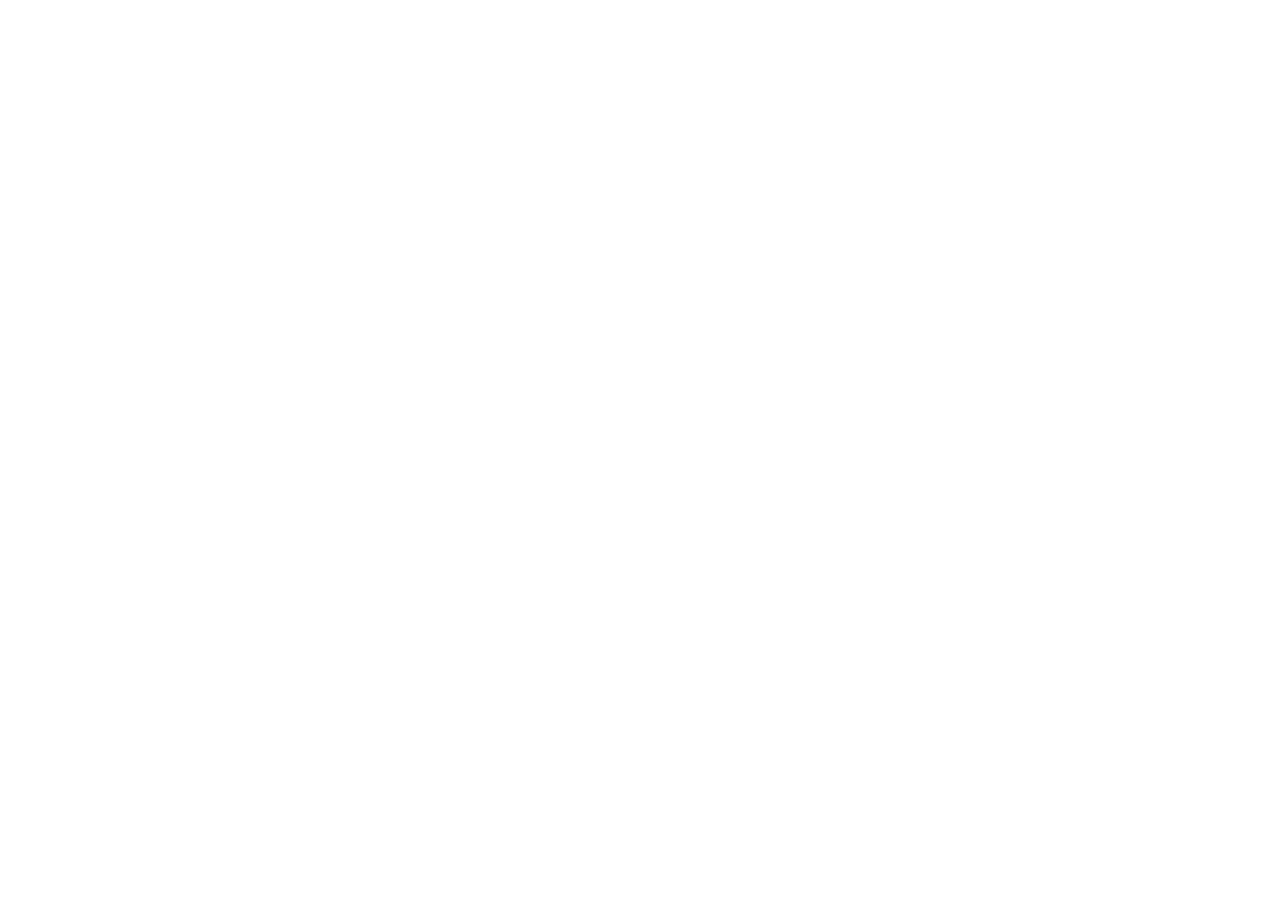
==== login.html @ 852ab494 "初始化123" ====
<!DOCTYPE html>
<html lang="en">
<head>
    <meta charset="UTF-8">
    <meta name="viewport" content="width=device-width, initial-scale=1.0">
    <title>Document</title>
</head>
<body>
    
</body>
</html>
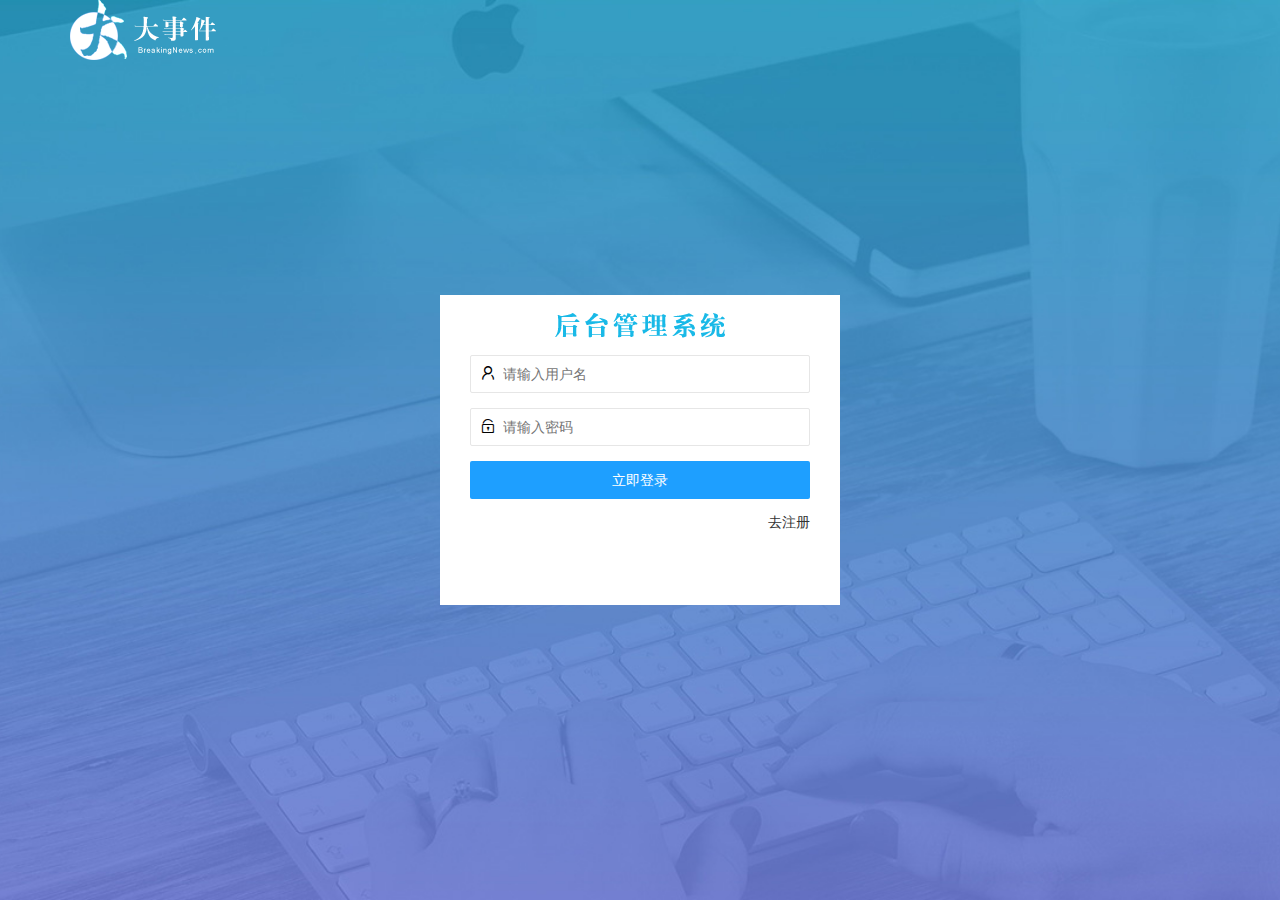
==== commit 1f68e898: "登录注册模块功能完成" ====
--- a/login.html
+++ b/login.html
@@ -3,9 +3,75 @@
 <head>
     <meta charset="UTF-8">
     <meta name="viewport" content="width=device-width, initial-scale=1.0">
-    <title>Document</title>
+    <title>大事件02</title>
+    <link rel="stylesheet" href="/assets/lib/layui/css/layui.css">
+    <link rel="stylesheet" href="/assets/css/login.css">
 </head>
 <body>
-    
+    <!-- 左上角大事件图标 -->
+    <div class="layui-main">
+        <img src="/assets/images/logo.png" alt="">
+    </div>
+<!-- 登录注册框 -->
+    <div class="loginAndRegBox">
+        <!-- 1 . 标题 -->
+        <div class="title-box"></div>
+    <!-- 登录 div -->
+        <div class="login-box">
+            <!-- 表单 -->
+            <form class="layui-form" id="form_login">
+                <!-- 用户名 -->
+                <div class="layui-form-item">
+                    <i class="layui-icon layui-icon-username"></i>
+                    <input type="text" name="username" required  lay-verify="required" placeholder="请输入用户名" autocomplete="off" class="layui-input">
+                </div>
+                <!-- 密码 -->
+                <div class="layui-form-item">
+                    <i class="layui-icon layui-icon-password"></i>
+                    <input type="password" name="password" required  lay-verify="required|pwd" placeholder="请输入密码" autocomplete="off" class="layui-input">
+                </div>
+                <!-- 提交按钮 -->
+                <div class="layui-form-item">
+                    <!-- 注意：表单提交按钮和普通按钮的区别就是，提交按钮有lay-submit 属性 -->
+                    <button class="layui-btn layui-btn-fluid layui-btn-normal" lay-submit>立即登录</button>
+                </div>
+                <div class="layui-form-item links">
+                   <a href="javascript:;" id="link_reg">去注册</a>
+                </div>
+            </form>
+        </div>
+    <!-- 注册 div -->
+    <div class="reg-box">
+        <!-- 表单 -->
+        <form class="layui-form " id="form_reg">
+            <!-- 用户名 -->
+            <div class="layui-form-item">
+                <i class="layui-icon layui-icon-username"></i>
+                <input type="text" name="username" required  lay-verify="required" placeholder="请输入用户名" autocomplete="off" class="layui-input">
+            </div>
+            <!-- 密码 -->
+            <div class="layui-form-item">
+                <i class="layui-icon layui-icon-password"></i>
+                <input type="password" name="password" required  lay-verify="required|pwd" placeholder="请输入密码" autocomplete="off" class="layui-input">
+            </div>
+            <div class="layui-form-item">
+                <i class="layui-icon layui-icon-password"></i>
+                <input type="password" name="repassword" required  lay-verify="required|pwd|repwd" placeholder="请输入密码" autocomplete="off" class="layui-input">
+            </div>
+            <!-- 提交按钮 -->
+            <div class="layui-form-item">
+                <button lay-submit class="layui-btn layui-btn-fluid layui-btn-normal">立即注册</button>
+            </div>
+            <div class="layui-form-item links">
+               <a href="javascript:;" id="link_login">去登录</a>
+            </div>
+        </form>
+    </div>
+    </div>
+
+    <script src="/assets/lib/layui/layui.all.js"></script>
+    <script src="/assets/lib/jquery.js"></script>
+    <script src="/assets/js/urlurl.js"></script>
+    <script src="/assets/js/login.js"></script>
 </body>
 </html>--- a/assets/lib/layui/css/layui.css
+++ b/assets/lib/layui/css/layui.css
@@ -0,0 +1,2 @@
+/** layui-v2.5.5 MIT License By https://www.layui.com */
+ .layui-inline,img{display:inline-block;vertical-align:middle}h1,h2,h3,h4,h5,h6{font-weight:400}.layui-edge,.layui-header,.layui-inline,.layui-main{position:relative}.layui-body,.layui-edge,.layui-elip{overflow:hidden}.layui-btn,.layui-edge,.layui-inline,img{vertical-align:middle}.layui-btn,.layui-disabled,.layui-icon,.layui-unselect{-moz-user-select:none;-webkit-user-select:none;-ms-user-select:none}.layui-elip,.layui-form-checkbox span,.layui-form-pane .layui-form-label{text-overflow:ellipsis;white-space:nowrap}.layui-breadcrumb,.layui-tree-btnGroup{visibility:hidden}blockquote,body,button,dd,div,dl,dt,form,h1,h2,h3,h4,h5,h6,input,li,ol,p,pre,td,textarea,th,ul{margin:0;padding:0;-webkit-tap-highlight-color:rgba(0,0,0,0)}a:active,a:hover{outline:0}img{border:none}li{list-style:none}table{border-collapse:collapse;border-spacing:0}h4,h5,h6{font-size:100%}button,input,optgroup,option,select,textarea{font-family:inherit;font-size:inherit;font-style:inherit;font-weight:inherit;outline:0}pre{white-space:pre-wrap;white-space:-moz-pre-wrap;white-space:-pre-wrap;white-space:-o-pre-wrap;word-wrap:break-word}body{line-height:24px;font:14px Helvetica Neue,Helvetica,PingFang SC,Tahoma,Arial,sans-serif}hr{height:1px;margin:10px 0;border:0;clear:both}a{color:#333;text-decoration:none}a:hover{color:#777}a cite{font-style:normal;*cursor:pointer}.layui-border-box,.layui-border-box *{box-sizing:border-box}.layui-box,.layui-box *{box-sizing:content-box}.layui-clear{clear:both;*zoom:1}.layui-clear:after{content:'\20';clear:both;*zoom:1;display:block;height:0}.layui-inline{*display:inline;*zoom:1}.layui-edge{display:inline-block;width:0;height:0;border-width:6px;border-style:dashed;border-color:transparent}.layui-edge-top{top:-4px;border-bottom-color:#999;border-bottom-style:solid}.layui-edge-right{border-left-color:#999;border-left-style:solid}.layui-edge-bottom{top:2px;border-top-color:#999;border-top-style:solid}.layui-edge-left{border-right-color:#999;border-right-style:solid}.layui-disabled,.layui-disabled:hover{color:#d2d2d2!important;cursor:not-allowed!important}.layui-circle{border-radius:100%}.layui-show{display:block!important}.layui-hide{display:none!important}@font-face{font-family:layui-icon;src:url(../font/iconfont.eot?v=250);src:url(../font/iconfont.eot?v=250#iefix) format('embedded-opentype'),url(../font/iconfont.woff2?v=250) format('woff2'),url(../font/iconfont.woff?v=250) format('woff'),url(../font/iconfont.ttf?v=250) format('truetype'),url(../font/iconfont.svg?v=250#layui-icon) format('svg')}.layui-icon{font-family:layui-icon!important;font-size:16px;font-style:normal;-webkit-font-smoothing:antialiased;-moz-osx-font-smoothing:grayscale}.layui-icon-reply-fill:before{content:"\e611"}.layui-icon-set-fill:before{content:"\e614"}.layui-icon-menu-fill:before{content:"\e60f"}.layui-icon-search:before{content:"\e615"}.layui-icon-share:before{content:"\e641"}.layui-icon-set-sm:before{content:"\e620"}.layui-icon-engine:before{content:"\e628"}.layui-icon-close:before{content:"\1006"}.layui-icon-close-fill:before{content:"\1007"}.layui-icon-chart-screen:before{content:"\e629"}.layui-icon-star:before{content:"\e600"}.layui-icon-circle-dot:before{content:"\e617"}.layui-icon-chat:before{content:"\e606"}.layui-icon-release:before{content:"\e609"}.layui-icon-list:before{content:"\e60a"}.layui-icon-chart:before{content:"\e62c"}.layui-icon-ok-circle:before{content:"\1005"}.layui-icon-layim-theme:before{content:"\e61b"}.layui-icon-table:before{content:"\e62d"}.layui-icon-right:before{content:"\e602"}.layui-icon-left:before{content:"\e603"}.layui-icon-cart-simple:before{content:"\e698"}.layui-icon-face-cry:before{content:"\e69c"}.layui-icon-face-smile:before{content:"\e6af"}.layui-icon-survey:before{content:"\e6b2"}.layui-icon-tree:before{content:"\e62e"}.layui-icon-upload-circle:before{content:"\e62f"}.layui-icon-add-circle:before{content:"\e61f"}.layui-icon-download-circle:before{content:"\e601"}.layui-icon-templeate-1:before{content:"\e630"}.layui-icon-util:before{content:"\e631"}.layui-icon-face-surprised:before{content:"\e664"}.layui-icon-edit:before{content:"\e642"}.layui-icon-speaker:before{content:"\e645"}.layui-icon-down:before{content:"\e61a"}.layui-icon-file:before{content:"\e621"}.layui-icon-layouts:before{content:"\e632"}.layui-icon-rate-half:before{content:"\e6c9"}.layui-icon-add-circle-fine:before{content:"\e608"}.layui-icon-prev-circle:before{content:"\e633"}.layui-icon-read:before{content:"\e705"}.layui-icon-404:before{content:"\e61c"}.layui-icon-carousel:before{content:"\e634"}.layui-icon-help:before{content:"\e607"}.layui-icon-code-circle:before{content:"\e635"}.layui-icon-water:before{content:"\e636"}.layui-icon-username:before{content:"\e66f"}.layui-icon-find-fill:before{content:"\e670"}.layui-icon-about:before{content:"\e60b"}.layui-icon-location:before{content:"\e715"}.layui-icon-up:before{content:"\e619"}.layui-icon-pause:before{content:"\e651"}.layui-icon-date:before{content:"\e637"}.layui-icon-layim-uploadfile:before{content:"\e61d"}.layui-icon-delete:before{content:"\e640"}.layui-icon-play:before{content:"\e652"}.layui-icon-top:before{content:"\e604"}.layui-icon-friends:before{content:"\e612"}.layui-icon-refresh-3:before{content:"\e9aa"}.layui-icon-ok:before{content:"\e605"}.layui-icon-layer:before{content:"\e638"}.layui-icon-face-smile-fine:before{content:"\e60c"}.layui-icon-dollar:before{content:"\e659"}.layui-icon-group:before{content:"\e613"}.layui-icon-layim-download:before{content:"\e61e"}.layui-icon-picture-fine:before{content:"\e60d"}.layui-icon-link:before{content:"\e64c"}.layui-icon-diamond:before{content:"\e735"}.layui-icon-log:before{content:"\e60e"}.layui-icon-rate-solid:before{content:"\e67a"}.layui-icon-fonts-del:before{content:"\e64f"}.layui-icon-unlink:before{content:"\e64d"}.layui-icon-fonts-clear:before{content:"\e639"}.layui-icon-triangle-r:before{content:"\e623"}.layui-icon-circle:before{content:"\e63f"}.layui-icon-radio:before{content:"\e643"}.layui-icon-align-center:before{content:"\e647"}.layui-icon-align-right:before{content:"\e648"}.layui-icon-align-left:before{content:"\e649"}.layui-icon-loading-1:before{content:"\e63e"}.layui-icon-return:before{content:"\e65c"}.layui-icon-fonts-strong:before{content:"\e62b"}.layui-icon-upload:before{content:"\e67c"}.layui-icon-dialogue:before{content:"\e63a"}.layui-icon-video:before{content:"\e6ed"}.layui-icon-headset:before{content:"\e6fc"}.layui-icon-cellphone-fine:before{content:"\e63b"}.layui-icon-add-1:before{content:"\e654"}.layui-icon-face-smile-b:before{content:"\e650"}.layui-icon-fonts-html:before{content:"\e64b"}.layui-icon-form:before{content:"\e63c"}.layui-icon-cart:before{content:"\e657"}.layui-icon-camera-fill:before{content:"\e65d"}.layui-icon-tabs:before{content:"\e62a"}.layui-icon-fonts-code:before{content:"\e64e"}.layui-icon-fire:before{content:"\e756"}.layui-icon-set:before{content:"\e716"}.layui-icon-fonts-u:before{content:"\e646"}.layui-icon-triangle-d:before{content:"\e625"}.layui-icon-tips:before{content:"\e702"}.layui-icon-picture:before{content:"\e64a"}.layui-icon-more-vertical:before{content:"\e671"}.layui-icon-flag:before{content:"\e66c"}.layui-icon-loading:before{content:"\e63d"}.layui-icon-fonts-i:before{content:"\e644"}.layui-icon-refresh-1:before{content:"\e666"}.layui-icon-rmb:before{content:"\e65e"}.layui-icon-home:before{content:"\e68e"}.layui-icon-user:before{content:"\e770"}.layui-icon-notice:before{content:"\e667"}.layui-icon-login-weibo:before{content:"\e675"}.layui-icon-voice:before{content:"\e688"}.layui-icon-upload-drag:before{content:"\e681"}.layui-icon-login-qq:before{content:"\e676"}.layui-icon-snowflake:before{content:"\e6b1"}.layui-icon-file-b:before{content:"\e655"}.layui-icon-template:before{content:"\e663"}.layui-icon-auz:before{content:"\e672"}.layui-icon-console:before{content:"\e665"}.layui-icon-app:before{content:"\e653"}.layui-icon-prev:before{content:"\e65a"}.layui-icon-website:before{content:"\e7ae"}.layui-icon-next:before{content:"\e65b"}.layui-icon-component:before{content:"\e857"}.layui-icon-more:before{content:"\e65f"}.layui-icon-login-wechat:before{content:"\e677"}.layui-icon-shrink-right:before{content:"\e668"}.layui-icon-spread-left:before{content:"\e66b"}.layui-icon-camera:before{content:"\e660"}.layui-icon-note:before{content:"\e66e"}.layui-icon-refresh:before{content:"\e669"}.layui-icon-female:before{content:"\e661"}.layui-icon-male:before{content:"\e662"}.layui-icon-password:before{content:"\e673"}.layui-icon-senior:before{content:"\e674"}.layui-icon-theme:before{content:"\e66a"}.layui-icon-tread:before{content:"\e6c5"}.layui-icon-praise:before{content:"\e6c6"}.layui-icon-star-fill:before{content:"\e658"}.layui-icon-rate:before{content:"\e67b"}.layui-icon-template-1:before{content:"\e656"}.layui-icon-vercode:before{content:"\e679"}.layui-icon-cellphone:before{content:"\e678"}.layui-icon-screen-full:before{content:"\e622"}.layui-icon-screen-restore:before{content:"\e758"}.layui-icon-cols:before{content:"\e610"}.layui-icon-export:before{content:"\e67d"}.layui-icon-print:before{content:"\e66d"}.layui-icon-slider:before{content:"\e714"}.layui-icon-addition:before{content:"\e624"}.layui-icon-subtraction:before{content:"\e67e"}.layui-icon-service:before{content:"\e626"}.layui-icon-transfer:before{content:"\e691"}.layui-main{width:1140px;margin:0 auto}.layui-header{z-index:1000;height:60px}.layui-header a:hover{transition:all .5s;-webkit-transition:all .5s}.layui-side{position:fixed;left:0;top:0;bottom:0;z-index:999;width:200px;overflow-x:hidden}.layui-side-scroll{position:relative;width:220px;height:100%;overflow-x:hidden}.layui-body{position:absolute;left:200px;right:0;top:0;bottom:0;z-index:998;width:auto;overflow-y:auto;box-sizing:border-box}.layui-layout-body{overflow:hidden}.layui-layout-admin .layui-header{background-color:#23262E}.layui-layout-admin .layui-side{top:60px;width:200px;overflow-x:hidden}.layui-layout-admin .layui-body{position:fixed;top:60px;bottom:44px}.layui-layout-admin .layui-main{width:auto;margin:0 15px}.layui-layout-admin .layui-footer{position:fixed;left:200px;right:0;bottom:0;height:44px;line-height:44px;padding:0 15px;background-color:#eee}.layui-layout-admin .layui-logo{position:absolute;left:0;top:0;width:200px;height:100%;line-height:60px;text-align:center;color:#009688;font-size:16px}.layui-layout-admin .layui-header .layui-nav{background:0 0}.layui-layout-left{position:absolute!important;left:200px;top:0}.layui-layout-right{position:absolute!important;right:0;top:0}.layui-container{position:relative;margin:0 auto;padding:0 15px;box-sizing:border-box}.layui-fluid{position:relative;margin:0 auto;padding:0 15px}.layui-row:after,.layui-row:before{content:'';display:block;clear:both}.layui-col-lg1,.layui-col-lg10,.layui-col-lg11,.layui-col-lg12,.layui-col-lg2,.layui-col-lg3,.layui-col-lg4,.layui-col-lg5,.layui-col-lg6,.layui-col-lg7,.layui-col-lg8,.layui-col-lg9,.layui-col-md1,.layui-col-md10,.layui-col-md11,.layui-col-md12,.layui-col-md2,.layui-col-md3,.layui-col-md4,.layui-col-md5,.layui-col-md6,.layui-col-md7,.layui-col-md8,.layui-col-md9,.layui-col-sm1,.layui-col-sm10,.layui-col-sm11,.layui-col-sm12,.layui-col-sm2,.layui-col-sm3,.layui-col-sm4,.layui-col-sm5,.layui-col-sm6,.layui-col-sm7,.layui-col-sm8,.layui-col-sm9,.layui-col-xs1,.layui-col-xs10,.layui-col-xs11,.layui-col-xs12,.layui-col-xs2,.layui-col-xs3,.layui-col-xs4,.layui-col-xs5,.layui-col-xs6,.layui-col-xs7,.layui-col-xs8,.layui-col-xs9{position:relative;display:block;box-sizing:border-box}.layui-col-xs1,.layui-col-xs10,.layui-col-xs11,.layui-col-xs12,.layui-col-xs2,.layui-col-xs3,.layui-col-xs4,.layui-col-xs5,.layui-col-xs6,.layui-col-xs7,.layui-col-xs8,.layui-col-xs9{float:left}.layui-col-xs1{width:8.33333333%}.layui-col-xs2{width:16.66666667%}.layui-col-xs3{width:25%}.layui-col-xs4{width:33.33333333%}.layui-col-xs5{width:41.66666667%}.layui-col-xs6{width:50%}.layui-col-xs7{width:58.33333333%}.layui-col-xs8{width:66.66666667%}.layui-col-xs9{width:75%}.layui-col-xs10{width:83.33333333%}.layui-col-xs11{width:91.66666667%}.layui-col-xs12{width:100%}.layui-col-xs-offset1{margin-left:8.33333333%}.layui-col-xs-offset2{margin-left:16.66666667%}.layui-col-xs-offset3{margin-left:25%}.layui-col-xs-offset4{margin-left:33.33333333%}.layui-col-xs-offset5{margin-left:41.66666667%}.layui-col-xs-offset6{margin-left:50%}.layui-col-xs-offset7{margin-left:58.33333333%}.layui-col-xs-offset8{margin-left:66.66666667%}.layui-col-xs-offset9{margin-left:75%}.layui-col-xs-offset10{margin-left:83.33333333%}.layui-col-xs-offset11{margin-left:91.66666667%}.layui-col-xs-offset12{margin-left:100%}@media screen and (max-width:768px){.layui-hide-xs{display:none!important}.layui-show-xs-block{display:block!important}.layui-show-xs-inline{display:inline!important}.layui-show-xs-inline-block{display:inline-block!important}}@media screen and (min-width:768px){.layui-container{width:750px}.layui-hide-sm{display:none!important}.layui-show-sm-block{display:block!important}.layui-show-sm-inline{display:inline!important}.layui-show-sm-inline-block{display:inline-block!important}.layui-col-sm1,.layui-col-sm10,.layui-col-sm11,.layui-col-sm12,.layui-col-sm2,.layui-col-sm3,.layui-col-sm4,.layui-col-sm5,.layui-col-sm6,.layui-col-sm7,.layui-col-sm8,.layui-col-sm9{float:left}.layui-col-sm1{width:8.33333333%}.layui-col-sm2{width:16.66666667%}.layui-col-sm3{width:25%}.layui-col-sm4{width:33.33333333%}.layui-col-sm5{width:41.66666667%}.layui-col-sm6{width:50%}.layui-col-sm7{width:58.33333333%}.layui-col-sm8{width:66.66666667%}.layui-col-sm9{width:75%}.layui-col-sm10{width:83.33333333%}.layui-col-sm11{width:91.66666667%}.layui-col-sm12{width:100%}.layui-col-sm-offset1{margin-left:8.33333333%}.layui-col-sm-offset2{margin-left:16.66666667%}.layui-col-sm-offset3{margin-left:25%}.layui-col-sm-offset4{margin-left:33.33333333%}.layui-col-sm-offset5{margin-left:41.66666667%}.layui-col-sm-offset6{margin-left:50%}.layui-col-sm-offset7{margin-left:58.33333333%}.layui-col-sm-offset8{margin-left:66.66666667%}.layui-col-sm-offset9{margin-left:75%}.layui-col-sm-offset10{margin-left:83.33333333%}.layui-col-sm-offset11{margin-left:91.66666667%}.layui-col-sm-offset12{margin-left:100%}}@media screen and (min-width:992px){.layui-container{width:970px}.layui-hide-md{display:none!important}.layui-show-md-block{display:block!important}.layui-show-md-inline{display:inline!important}.layui-show-md-inline-block{display:inline-block!important}.layui-col-md1,.layui-col-md10,.layui-col-md11,.layui-col-md12,.layui-col-md2,.layui-col-md3,.layui-col-md4,.layui-col-md5,.layui-col-md6,.layui-col-md7,.layui-col-md8,.layui-col-md9{float:left}.layui-col-md1{width:8.33333333%}.layui-col-md2{width:16.66666667%}.layui-col-md3{width:25%}.layui-col-md4{width:33.33333333%}.layui-col-md5{width:41.66666667%}.layui-col-md6{width:50%}.layui-col-md7{width:58.33333333%}.layui-col-md8{width:66.66666667%}.layui-col-md9{width:75%}.layui-col-md10{width:83.33333333%}.layui-col-md11{width:91.66666667%}.layui-col-md12{width:100%}.layui-col-md-offset1{margin-left:8.33333333%}.layui-col-md-offset2{margin-left:16.66666667%}.layui-col-md-offset3{margin-left:25%}.layui-col-md-offset4{margin-left:33.33333333%}.layui-col-md-offset5{margin-left:41.66666667%}.layui-col-md-offset6{margin-left:50%}.layui-col-md-offset7{margin-left:58.33333333%}.layui-col-md-offset8{margin-left:66.66666667%}.layui-col-md-offset9{margin-left:75%}.layui-col-md-offset10{margin-left:83.33333333%}.layui-col-md-offset11{margin-left:91.66666667%}.layui-col-md-offset12{margin-left:100%}}@media screen and (min-width:1200px){.layui-container{width:1170px}.layui-hide-lg{display:none!important}.layui-show-lg-block{display:block!important}.layui-show-lg-inline{display:inline!important}.layui-show-lg-inline-block{display:inline-block!important}.layui-col-lg1,.layui-col-lg10,.layui-col-lg11,.layui-col-lg12,.layui-col-lg2,.layui-col-lg3,.layui-col-lg4,.layui-col-lg5,.layui-col-lg6,.layui-col-lg7,.layui-col-lg8,.layui-col-lg9{float:left}.layui-col-lg1{width:8.33333333%}.layui-col-lg2{width:16.66666667%}.layui-col-lg3{width:25%}.layui-col-lg4{width:33.33333333%}.layui-col-lg5{width:41.66666667%}.layui-col-lg6{width:50%}.layui-col-lg7{width:58.33333333%}.layui-col-lg8{width:66.66666667%}.layui-col-lg9{width:75%}.layui-col-lg10{width:83.33333333%}.layui-col-lg11{width:91.66666667%}.layui-col-lg12{width:100%}.layui-col-lg-offset1{margin-left:8.33333333%}.layui-col-lg-offset2{margin-left:16.66666667%}.layui-col-lg-offset3{margin-left:25%}.layui-col-lg-offset4{margin-left:33.33333333%}.layui-col-lg-offset5{margin-left:41.66666667%}.layui-col-lg-offset6{margin-left:50%}.layui-col-lg-offset7{margin-left:58.33333333%}.layui-col-lg-offset8{margin-left:66.66666667%}.layui-col-lg-offset9{margin-left:75%}.layui-col-lg-offset10{margin-left:83.33333333%}.layui-col-lg-offset11{margin-left:91.66666667%}.layui-col-lg-offset12{margin-left:100%}}.layui-col-space1{margin:-.5px}.layui-col-space1>*{padding:.5px}.layui-col-space3{margin:-1.5px}.layui-col-space3>*{padding:1.5px}.layui-col-space5{margin:-2.5px}.layui-col-space5>*{padding:2.5px}.layui-col-space8{margin:-3.5px}.layui-col-space8>*{padding:3.5px}.layui-col-space10{margin:-5px}.layui-col-space10>*{padding:5px}.layui-col-space12{margin:-6px}.layui-col-space12>*{padding:6px}.layui-col-space15{margin:-7.5px}.layui-col-space15>*{padding:7.5px}.layui-col-space18{margin:-9px}.layui-col-space18>*{padding:9px}.layui-col-space20{margin:-10px}.layui-col-space20>*{padding:10px}.layui-col-space22{margin:-11px}.layui-col-space22>*{padding:11px}.layui-col-space25{margin:-12.5px}.layui-col-space25>*{padding:12.5px}.layui-col-space30{margin:-15px}.layui-col-space30>*{padding:15px}.layui-btn,.layui-input,.layui-select,.layui-textarea,.layui-upload-button{outline:0;-webkit-appearance:none;transition:all .3s;-webkit-transition:all .3s;box-sizing:border-box}.layui-elem-quote{margin-bottom:10px;padding:15px;line-height:22px;border-left:5px solid #009688;border-radius:0 2px 2px 0;background-color:#f2f2f2}.layui-quote-nm{border-style:solid;border-width:1px 1px 1px 5px;background:0 0}.layui-elem-field{margin-bottom:10px;padding:0;border-width:1px;border-style:solid}.layui-elem-field legend{margin-left:20px;padding:0 10px;font-size:20px;font-weight:300}.layui-field-title{margin:10px 0 20px;border-width:1px 0 0}.layui-field-box{padding:10px 15px}.layui-field-title .layui-field-box{padding:10px 0}.layui-progress{position:relative;height:6px;border-radius:20px;background-color:#e2e2e2}.layui-progress-bar{position:absolute;left:0;top:0;width:0;max-width:100%;height:6px;border-radius:20px;text-align:right;background-color:#5FB878;transition:all .3s;-webkit-transition:all .3s}.layui-progress-big,.layui-progress-big .layui-progress-bar{height:18px;line-height:18px}.layui-progress-text{position:relative;top:-20px;line-height:18px;font-size:12px;color:#666}.layui-progress-big .layui-progress-text{position:static;padding:0 10px;color:#fff}.layui-collapse{border-width:1px;border-style:solid;border-radius:2px}.layui-colla-content,.layui-colla-item{border-top-width:1px;border-top-style:solid}.layui-colla-item:first-child{border-top:none}.layui-colla-title{position:relative;height:42px;line-height:42px;padding:0 15px 0 35px;color:#333;background-color:#f2f2f2;cursor:pointer;font-size:14px;overflow:hidden}.layui-colla-content{display:none;padding:10px 15px;line-height:22px;color:#666}.layui-colla-icon{position:absolute;left:15px;top:0;font-size:14px}.layui-card{margin-bottom:15px;border-radius:2px;background-color:#fff;box-shadow:0 1px 2px 0 rgba(0,0,0,.05)}.layui-card:last-child{margin-bottom:0}.layui-card-header{position:relative;height:42px;line-height:42px;padding:0 15px;border-bottom:1px solid #f6f6f6;color:#333;border-radius:2px 2px 0 0;font-size:14px}.layui-bg-black,.layui-bg-blue,.layui-bg-cyan,.layui-bg-green,.layui-bg-orange,.layui-bg-red{color:#fff!important}.layui-card-body{position:relative;padding:10px 15px;line-height:24px}.layui-card-body[pad15]{padding:15px}.layui-card-body[pad20]{padding:20px}.layui-card-body .layui-table{margin:5px 0}.layui-card .layui-tab{margin:0}.layui-panel-window{position:relative;padding:15px;border-radius:0;border-top:5px solid #E6E6E6;background-color:#fff}.layui-auxiliar-moving{position:fixed;left:0;right:0;top:0;bottom:0;width:100%;height:100%;background:0 0;z-index:9999999999}.layui-form-label,.layui-form-mid,.layui-form-select,.layui-input-block,.layui-input-inline,.layui-textarea{position:relative}.layui-bg-red{background-color:#FF5722!important}.layui-bg-orange{background-color:#FFB800!important}.layui-bg-green{background-color:#009688!important}.layui-bg-cyan{background-color:#2F4056!important}.layui-bg-blue{background-color:#1E9FFF!important}.layui-bg-black{background-color:#393D49!important}.layui-bg-gray{background-color:#eee!important;color:#666!important}.layui-badge-rim,.layui-colla-content,.layui-colla-item,.layui-collapse,.layui-elem-field,.layui-form-pane .layui-form-item[pane],.layui-form-pane .layui-form-label,.layui-input,.layui-layedit,.layui-layedit-tool,.layui-quote-nm,.layui-select,.layui-tab-bar,.layui-tab-card,.layui-tab-title,.layui-tab-title .layui-this:after,.layui-textarea{border-color:#e6e6e6}.layui-timeline-item:before,hr{background-color:#e6e6e6}.layui-text{line-height:22px;font-size:14px;color:#666}.layui-text h1,.layui-text h2,.layui-text h3{font-weight:500;color:#333}.layui-text h1{font-size:30px}.layui-text h2{font-size:24px}.layui-text h3{font-size:18px}.layui-text a:not(.layui-btn){color:#01AAED}.layui-text a:not(.layui-btn):hover{text-decoration:underline}.layui-text ul{padding:5px 0 5px 15px}.layui-text ul li{margin-top:5px;list-style-type:disc}.layui-text em,.layui-word-aux{color:#999!important;padding:0 5px!important}.layui-btn{display:inline-block;height:38px;line-height:38px;padding:0 18px;background-color:#009688;color:#fff;white-space:nowrap;text-align:center;font-size:14px;border:none;border-radius:2px;cursor:pointer}.layui-btn:hover{opacity:.8;filter:alpha(opacity=80);color:#fff}.layui-btn:active{opacity:1;filter:alpha(opacity=100)}.layui-btn+.layui-btn{margin-left:10px}.layui-btn-container{font-size:0}.layui-btn-container .layui-btn{margin-right:10px;margin-bottom:10px}.layui-btn-container .layui-btn+.layui-btn{margin-left:0}.layui-table .layui-btn-container .layui-btn{margin-bottom:9px}.layui-btn-radius{border-radius:100px}.layui-btn .layui-icon{margin-right:3px;font-size:18px;vertical-align:bottom;vertical-align:middle\9}.layui-btn-primary{border:1px solid #C9C9C9;background-color:#fff;color:#555}.layui-btn-primary:hover{border-color:#009688;color:#333}.layui-btn-normal{background-color:#1E9FFF}.layui-btn-warm{background-color:#FFB800}.layui-btn-danger{background-color:#FF5722}.layui-btn-checked{background-color:#5FB878}.layui-btn-disabled,.layui-btn-disabled:active,.layui-btn-disabled:hover{border:1px solid #e6e6e6;background-color:#FBFBFB;color:#C9C9C9;cursor:not-allowed;opacity:1}.layui-btn-lg{height:44px;line-height:44px;padding:0 25px;font-size:16px}.layui-btn-sm{height:30px;line-height:30px;padding:0 10px;font-size:12px}.layui-btn-sm i{font-size:16px!important}.layui-btn-xs{height:22px;line-height:22px;padding:0 5px;font-size:12px}.layui-btn-xs i{font-size:14px!important}.layui-btn-group{display:inline-block;vertical-align:middle;font-size:0}.layui-btn-group .layui-btn{margin-left:0!important;margin-right:0!important;border-left:1px solid rgba(255,255,255,.5);border-radius:0}.layui-btn-group .layui-btn-primary{border-left:none}.layui-btn-group .layui-btn-primary:hover{border-color:#C9C9C9;color:#009688}.layui-btn-group .layui-btn:first-child{border-left:none;border-radius:2px 0 0 2px}.layui-btn-group .layui-btn-primary:first-child{border-left:1px solid #c9c9c9}.layui-btn-group .layui-btn:last-child{border-radius:0 2px 2px 0}.layui-btn-group .layui-btn+.layui-btn{margin-left:0}.layui-btn-group+.layui-btn-group{margin-left:10px}.layui-btn-fluid{width:100%}.layui-input,.layui-select,.layui-textarea{height:38px;line-height:1.3;line-height:38px\9;border-width:1px;border-style:solid;background-color:#fff;border-radius:2px}.layui-input::-webkit-input-placeholder,.layui-select::-webkit-input-placeholder,.layui-textarea::-webkit-input-placeholder{line-height:1.3}.layui-input,.layui-textarea{display:block;width:100%;padding-left:10px}.layui-input:hover,.layui-textarea:hover{border-color:#D2D2D2!important}.layui-input:focus,.layui-textarea:focus{border-color:#C9C9C9!important}.layui-textarea{min-height:100px;height:auto;line-height:20px;padding:6px 10px;resize:vertical}.layui-select{padding:0 10px}.layui-form input[type=checkbox],.layui-form input[type=radio],.layui-form select{display:none}.layui-form [lay-ignore]{display:initial}.layui-form-item{margin-bottom:15px;clear:both;*zoom:1}.layui-form-item:after{content:'\20';clear:both;*zoom:1;display:block;height:0}.layui-form-label{float:left;display:block;padding:9px 15px;width:80px;font-weight:400;line-height:20px;text-align:right}.layui-form-label-col{display:block;float:none;padding:9px 0;line-height:20px;text-align:left}.layui-form-item .layui-inline{margin-bottom:5px;margin-right:10px}.layui-input-block{margin-left:110px;min-height:36px}.layui-input-inline{display:inline-block;vertical-align:middle}.layui-form-item .layui-input-inline{float:left;width:190px;margin-right:10px}.layui-form-text .layui-input-inline{width:auto}.layui-form-mid{float:left;display:block;padding:9px 0!important;line-height:20px;margin-right:10px}.layui-form-danger+.layui-form-select .layui-input,.layui-form-danger:focus{border-color:#FF5722!important}.layui-form-select .layui-input{padding-right:30px;cursor:pointer}.layui-form-select .layui-edge{position:absolute;right:10px;top:50%;margin-top:-3px;cursor:pointer;border-width:6px;border-top-color:#c2c2c2;border-top-style:solid;transition:all .3s;-webkit-transition:all .3s}.layui-form-select dl{display:none;position:absolute;left:0;top:42px;padding:5px 0;z-index:899;min-width:100%;border:1px solid #d2d2d2;max-height:300px;overflow-y:auto;background-color:#fff;border-radius:2px;box-shadow:0 2px 4px rgba(0,0,0,.12);box-sizing:border-box}.layui-form-select dl dd,.layui-form-select dl dt{padding:0 10px;line-height:36px;white-space:nowrap;overflow:hidden;text-overflow:ellipsis}.layui-form-select dl dt{font-size:12px;color:#999}.layui-form-select dl dd{cursor:pointer}.layui-form-select dl dd:hover{background-color:#f2f2f2;-webkit-transition:.5s all;transition:.5s all}.layui-form-select .layui-select-group dd{padding-left:20px}.layui-form-select dl dd.layui-select-tips{padding-left:10px!important;color:#999}.layui-form-select dl dd.layui-this{background-color:#5FB878;color:#fff}.layui-form-checkbox,.layui-form-select dl dd.layui-disabled{background-color:#fff}.layui-form-selected dl{display:block}.layui-form-checkbox,.layui-form-checkbox *,.layui-form-switch{display:inline-block;vertical-align:middle}.layui-form-selected .layui-edge{margin-top:-9px;-webkit-transform:rotate(180deg);transform:rotate(180deg);margin-top:-3px\9}:root .layui-form-selected .layui-edge{margin-top:-9px\0/IE9}.layui-form-selectup dl{top:auto;bottom:42px}.layui-select-none{margin:5px 0;text-align:center;color:#999}.layui-select-disabled .layui-disabled{border-color:#eee!important}.layui-select-disabled .layui-edge{border-top-color:#d2d2d2}.layui-form-checkbox{position:relative;height:30px;line-height:30px;margin-right:10px;padding-right:30px;cursor:pointer;font-size:0;-webkit-transition:.1s linear;transition:.1s linear;box-sizing:border-box}.layui-form-checkbox span{padding:0 10px;height:100%;font-size:14px;border-radius:2px 0 0 2px;background-color:#d2d2d2;color:#fff;overflow:hidden}.layui-form-checkbox:hover span{background-color:#c2c2c2}.layui-form-checkbox i{position:absolute;right:0;top:0;width:30px;height:28px;border:1px solid #d2d2d2;border-left:none;border-radius:0 2px 2px 0;color:#fff;font-size:20px;text-align:center}.layui-form-checkbox:hover i{border-color:#c2c2c2;color:#c2c2c2}.layui-form-checked,.layui-form-checked:hover{border-color:#5FB878}.layui-form-checked span,.layui-form-checked:hover span{background-color:#5FB878}.layui-form-checked i,.layui-form-checked:hover i{color:#5FB878}.layui-form-item .layui-form-checkbox{margin-top:4px}.layui-form-checkbox[lay-skin=primary]{height:auto!important;line-height:normal!important;min-width:18px;min-height:18px;border:none!important;margin-right:0;padding-left:28px;padding-right:0;background:0 0}.layui-form-checkbox[lay-skin=primary] span{padding-left:0;padding-right:15px;line-height:18px;background:0 0;color:#666}.layui-form-checkbox[lay-skin=primary] i{right:auto;left:0;width:16px;height:16px;line-height:16px;border:1px solid #d2d2d2;font-size:12px;border-radius:2px;background-color:#fff;-webkit-transition:.1s linear;transition:.1s linear}.layui-form-checkbox[lay-skin=primary]:hover i{border-color:#5FB878;color:#fff}.layui-form-checked[lay-skin=primary] i{border-color:#5FB878!important;background-color:#5FB878;color:#fff}.layui-checkbox-disbaled[lay-skin=primary] span{background:0 0!important;color:#c2c2c2}.layui-checkbox-disbaled[lay-skin=primary]:hover i{border-color:#d2d2d2}.layui-form-item .layui-form-checkbox[lay-skin=primary]{margin-top:10px}.layui-form-switch{position:relative;height:22px;line-height:22px;min-width:35px;padding:0 5px;margin-top:8px;border:1px solid #d2d2d2;border-radius:20px;cursor:pointer;background-color:#fff;-webkit-transition:.1s linear;transition:.1s linear}.layui-form-switch i{position:absolute;left:5px;top:3px;width:16px;height:16px;border-radius:20px;background-color:#d2d2d2;-webkit-transition:.1s linear;transition:.1s linear}.layui-form-switch em{position:relative;top:0;width:25px;margin-left:21px;padding:0!important;text-align:center!important;color:#999!important;font-style:normal!important;font-size:12px}.layui-form-onswitch{border-color:#5FB878;background-color:#5FB878}.layui-checkbox-disbaled,.layui-checkbox-disbaled i{border-color:#e2e2e2!important}.layui-form-onswitch i{left:100%;margin-left:-21px;background-color:#fff}.layui-form-onswitch em{margin-left:5px;margin-right:21px;color:#fff!important}.layui-checkbox-disbaled span{background-color:#e2e2e2!important}.layui-checkbox-disbaled:hover i{color:#fff!important}[lay-radio]{display:none}.layui-form-radio,.layui-form-radio *{display:inline-block;vertical-align:middle}.layui-form-radio{line-height:28px;margin:6px 10px 0 0;padding-right:10px;cursor:pointer;font-size:0}.layui-form-radio *{font-size:14px}.layui-form-radio>i{margin-right:8px;font-size:22px;color:#c2c2c2}.layui-form-radio>i:hover,.layui-form-radioed>i{color:#5FB878}.layui-radio-disbaled>i{color:#e2e2e2!important}.layui-form-pane .layui-form-label{width:110px;padding:8px 15px;height:38px;line-height:20px;border-width:1px;border-style:solid;border-radius:2px 0 0 2px;text-align:center;background-color:#FBFBFB;overflow:hidden;box-sizing:border-box}.layui-form-pane .layui-input-inline{margin-left:-1px}.layui-form-pane .layui-input-block{margin-left:110px;left:-1px}.layui-form-pane .layui-input{border-radius:0 2px 2px 0}.layui-form-pane .layui-form-text .layui-form-label{float:none;width:100%;border-radius:2px;box-sizing:border-box;text-align:left}.layui-form-pane .layui-form-text .layui-input-inline{display:block;margin:0;top:-1px;clear:both}.layui-form-pane .layui-form-text .layui-input-block{margin:0;left:0;top:-1px}.layui-form-pane .layui-form-text .layui-textarea{min-height:100px;border-radius:0 0 2px 2px}.layui-form-pane .layui-form-checkbox{margin:4px 0 4px 10px}.layui-form-pane .layui-form-radio,.layui-form-pane .layui-form-switch{margin-top:6px;margin-left:10px}.layui-form-pane .layui-form-item[pane]{position:relative;border-width:1px;border-style:solid}.layui-form-pane .layui-form-item[pane] .layui-form-label{position:absolute;left:0;top:0;height:100%;border-width:0 1px 0 0}.layui-form-pane .layui-form-item[pane] .layui-input-inline{margin-left:110px}@media screen and (max-width:450px){.layui-form-item .layui-form-label{text-overflow:ellipsis;overflow:hidden;white-space:nowrap}.layui-form-item .layui-inline{display:block;margin-right:0;margin-bottom:20px;clear:both}.layui-form-item .layui-inline:after{content:'\20';clear:both;display:block;height:0}.layui-form-item .layui-input-inline{display:block;float:none;left:-3px;width:auto;margin:0 0 10px 112px}.layui-form-item .layui-input-inline+.layui-form-mid{margin-left:110px;top:-5px;padding:0}.layui-form-item .layui-form-checkbox{margin-right:5px;margin-bottom:5px}}.layui-layedit{border-width:1px;border-style:solid;border-radius:2px}.layui-layedit-tool{padding:3px 5px;border-bottom-width:1px;border-bottom-style:solid;font-size:0}.layedit-tool-fixed{position:fixed;top:0;border-top:1px solid #e2e2e2}.layui-layedit-tool .layedit-tool-mid,.layui-layedit-tool .layui-icon{display:inline-block;vertical-align:middle;text-align:center;font-size:14px}.layui-layedit-tool .layui-icon{position:relative;width:32px;height:30px;line-height:30px;margin:3px 5px;color:#777;cursor:pointer;border-radius:2px}.layui-layedit-tool .layui-icon:hover{color:#393D49}.layui-layedit-tool .layui-icon:active{color:#000}.layui-layedit-tool .layedit-tool-active{background-color:#e2e2e2;color:#000}.layui-layedit-tool .layui-disabled,.layui-layedit-tool .layui-disabled:hover{color:#d2d2d2;cursor:not-allowed}.layui-layedit-tool .layedit-tool-mid{width:1px;height:18px;margin:0 10px;background-color:#d2d2d2}.layedit-tool-html{width:50px!important;font-size:30px!important}.layedit-tool-b,.layedit-tool-code,.layedit-tool-help{font-size:16px!important}.layedit-tool-d,.layedit-tool-face,.layedit-tool-image,.layedit-tool-unlink{font-size:18px!important}.layedit-tool-image input{position:absolute;font-size:0;left:0;top:0;width:100%;height:100%;opacity:.01;filter:Alpha(opacity=1);cursor:pointer}.layui-layedit-iframe iframe{display:block;width:100%}#LAY_layedit_code{overflow:hidden}.layui-laypage{display:inline-block;*display:inline;*zoom:1;vertical-align:middle;margin:10px 0;font-size:0}.layui-laypage>a:first-child,.layui-laypage>a:first-child em{border-radius:2px 0 0 2px}.layui-laypage>a:last-child,.layui-laypage>a:last-child em{border-radius:0 2px 2px 0}.layui-laypage>:first-child{margin-left:0!important}.layui-laypage>:last-child{margin-right:0!important}.layui-laypage a,.layui-laypage button,.layui-laypage input,.layui-laypage select,.layui-laypage span{border:1px solid #e2e2e2}.layui-laypage a,.layui-laypage span{display:inline-block;*display:inline;*zoom:1;vertical-align:middle;padding:0 15px;height:28px;line-height:28px;margin:0 -1px 5px 0;background-color:#fff;color:#333;font-size:12px}.layui-flow-more a *,.layui-laypage input,.layui-table-view select[lay-ignore]{display:inline-block}.layui-laypage a:hover{color:#009688}.layui-laypage em{font-style:normal}.layui-laypage .layui-laypage-spr{color:#999;font-weight:700}.layui-laypage a{text-decoration:none}.layui-laypage .layui-laypage-curr{position:relative}.layui-laypage .layui-laypage-curr em{position:relative;color:#fff}.layui-laypage .layui-laypage-curr .layui-laypage-em{position:absolute;left:-1px;top:-1px;padding:1px;width:100%;height:100%;background-color:#009688}.layui-laypage-em{border-radius:2px}.layui-laypage-next em,.layui-laypage-prev em{font-family:Sim sun;font-size:16px}.layui-laypage .layui-laypage-count,.layui-laypage .layui-laypage-limits,.layui-laypage .layui-laypage-refresh,.layui-laypage .layui-laypage-skip{margin-left:10px;margin-right:10px;padding:0;border:none}.layui-laypage .layui-laypage-limits,.layui-laypage .layui-laypage-refresh{vertical-align:top}.layui-laypage .layui-laypage-refresh i{font-size:18px;cursor:pointer}.layui-laypage select{height:22px;padding:3px;border-radius:2px;cursor:pointer}.layui-laypage .layui-laypage-skip{height:30px;line-height:30px;color:#999}.layui-laypage button,.layui-laypage input{height:30px;line-height:30px;border-radius:2px;vertical-align:top;background-color:#fff;box-sizing:border-box}.layui-laypage input{width:40px;margin:0 10px;padding:0 3px;text-align:center}.layui-laypage input:focus,.layui-laypage select:focus{border-color:#009688!important}.layui-laypage button{margin-left:10px;padding:0 10px;cursor:pointer}.layui-table,.layui-table-view{margin:10px 0}.layui-flow-more{margin:10px 0;text-align:center;color:#999;font-size:14px}.layui-flow-more a{height:32px;line-height:32px}.layui-flow-more a *{vertical-align:top}.layui-flow-more a cite{padding:0 20px;border-radius:3px;background-color:#eee;color:#333;font-style:normal}.layui-flow-more a cite:hover{opacity:.8}.layui-flow-more a i{font-size:30px;color:#737383}.layui-table{width:100%;background-color:#fff;color:#666}.layui-table tr{transition:all .3s;-webkit-transition:all .3s}.layui-table th{text-align:left;font-weight:400}.layui-table tbody tr:hover,.layui-table thead tr,.layui-table-click,.layui-table-header,.layui-table-hover,.layui-table-mend,.layui-table-patch,.layui-table-tool,.layui-table-total,.layui-table-total tr,.layui-table[lay-even] tr:nth-child(even){background-color:#f2f2f2}.layui-table td,.layui-table th,.layui-table-col-set,.layui-table-fixed-r,.layui-table-grid-down,.layui-table-header,.layui-table-page,.layui-table-tips-main,.layui-table-tool,.layui-table-total,.layui-table-view,.layui-table[lay-skin=line],.layui-table[lay-skin=row]{border-width:1px;border-style:solid;border-color:#e6e6e6}.layui-table td,.layui-table th{position:relative;padding:9px 15px;min-height:20px;line-height:20px;font-size:14px}.layui-table[lay-skin=line] td,.layui-table[lay-skin=line] th{border-width:0 0 1px}.layui-table[lay-skin=row] td,.layui-table[lay-skin=row] th{border-width:0 1px 0 0}.layui-table[lay-skin=nob] td,.layui-table[lay-skin=nob] th{border:none}.layui-table img{max-width:100px}.layui-table[lay-size=lg] td,.layui-table[lay-size=lg] th{padding:15px 30px}.layui-table-view .layui-table[lay-size=lg] .layui-table-cell{height:40px;line-height:40px}.layui-table[lay-size=sm] td,.layui-table[lay-size=sm] th{font-size:12px;padding:5px 10px}.layui-table-view .layui-table[lay-size=sm] .layui-table-cell{height:20px;line-height:20px}.layui-table[lay-data]{display:none}.layui-table-box{position:relative;overflow:hidden}.layui-table-view .layui-table{position:relative;width:auto;margin:0}.layui-table-view .layui-table[lay-skin=line]{border-width:0 1px 0 0}.layui-table-view .layui-table[lay-skin=row]{border-width:0 0 1px}.layui-table-view .layui-table td,.layui-table-view .layui-table th{padding:5px 0;border-top:none;border-left:none}.layui-table-view .layui-table th.layui-unselect .layui-table-cell span{cursor:pointer}.layui-table-view .layui-table td{cursor:default}.layui-table-view .layui-table td[data-edit=text]{cursor:text}.layui-table-view .layui-form-checkbox[lay-skin=primary] i{width:18px;height:18px}.layui-table-view .layui-form-radio{line-height:0;padding:0}.layui-table-view .layui-form-radio>i{margin:0;font-size:20px}.layui-table-init{position:absolute;left:0;top:0;width:100%;height:100%;text-align:center;z-index:110}.layui-table-init .layui-icon{position:absolute;left:50%;top:50%;margin:-15px 0 0 -15px;font-size:30px;color:#c2c2c2}.layui-table-header{border-width:0 0 1px;overflow:hidden}.layui-table-header .layui-table{margin-bottom:-1px}.layui-table-tool .layui-inline[lay-event]{position:relative;width:26px;height:26px;padding:5px;line-height:16px;margin-right:10px;text-align:center;color:#333;border:1px solid #ccc;cursor:pointer;-webkit-transition:.5s all;transition:.5s all}.layui-table-tool .layui-inline[lay-event]:hover{border:1px solid #999}.layui-table-tool-temp{padding-right:120px}.layui-table-tool-self{position:absolute;right:17px;top:10px}.layui-table-tool .layui-table-tool-self .layui-inline[lay-event]{margin:0 0 0 10px}.layui-table-tool-panel{position:absolute;top:29px;left:-1px;padding:5px 0;min-width:150px;min-height:40px;border:1px solid #d2d2d2;text-align:left;overflow-y:auto;background-color:#fff;box-shadow:0 2px 4px rgba(0,0,0,.12)}.layui-table-cell,.layui-table-tool-panel li{overflow:hidden;text-overflow:ellipsis;white-space:nowrap}.layui-table-tool-panel li{padding:0 10px;line-height:30px;-webkit-transition:.5s all;transition:.5s all}.layui-table-tool-panel li .layui-form-checkbox[lay-skin=primary]{width:100%;padding-left:28px}.layui-table-tool-panel li:hover{background-color:#f2f2f2}.layui-table-tool-panel li .layui-form-checkbox[lay-skin=primary] i{position:absolute;left:0;top:0}.layui-table-tool-panel li .layui-form-checkbox[lay-skin=primary] span{padding:0}.layui-table-tool .layui-table-tool-self .layui-table-tool-panel{left:auto;right:-1px}.layui-table-col-set{position:absolute;right:0;top:0;width:20px;height:100%;border-width:0 0 0 1px;background-color:#fff}.layui-table-sort{width:10px;height:20px;margin-left:5px;cursor:pointer!important}.layui-table-sort .layui-edge{position:absolute;left:5px;border-width:5px}.layui-table-sort .layui-table-sort-asc{top:3px;border-top:none;border-bottom-style:solid;border-bottom-color:#b2b2b2}.layui-table-sort .layui-table-sort-asc:hover{border-bottom-color:#666}.layui-table-sort .layui-table-sort-desc{bottom:5px;border-bottom:none;border-top-style:solid;border-top-color:#b2b2b2}.layui-table-sort .layui-table-sort-desc:hover{border-top-color:#666}.layui-table-sort[lay-sort=asc] .layui-table-sort-asc{border-bottom-color:#000}.layui-table-sort[lay-sort=desc] .layui-table-sort-desc{border-top-color:#000}.layui-table-cell{height:28px;line-height:28px;padding:0 15px;position:relative;box-sizing:border-box}.layui-table-cell .layui-form-checkbox[lay-skin=primary]{top:-1px;padding:0}.layui-table-cell .layui-table-link{color:#01AAED}.laytable-cell-checkbox,.laytable-cell-numbers,.laytable-cell-radio,.laytable-cell-space{padding:0;text-align:center}.layui-table-body{position:relative;overflow:auto;margin-right:-1px;margin-bottom:-1px}.layui-table-body .layui-none{line-height:26px;padding:15px;text-align:center;color:#999}.layui-table-fixed{position:absolute;left:0;top:0;z-index:101}.layui-table-fixed .layui-table-body{overflow:hidden}.layui-table-fixed-l{box-shadow:0 -1px 8px rgba(0,0,0,.08)}.layui-table-fixed-r{left:auto;right:-1px;border-width:0 0 0 1px;box-shadow:-1px 0 8px rgba(0,0,0,.08)}.layui-table-fixed-r .layui-table-header{position:relative;overflow:visible}.layui-table-mend{position:absolute;right:-49px;top:0;height:100%;width:50px}.layui-table-tool{position:relative;z-index:890;width:100%;min-height:50px;line-height:30px;padding:10px 15px;border-width:0 0 1px}.layui-table-tool .layui-btn-container{margin-bottom:-10px}.layui-table-page,.layui-table-total{border-width:1px 0 0;margin-bottom:-1px;overflow:hidden}.layui-table-page{position:relative;width:100%;padding:7px 7px 0;height:41px;font-size:12px;white-space:nowrap}.layui-table-page>div{height:26px}.layui-table-page .layui-laypage{margin:0}.layui-table-page .layui-laypage a,.layui-table-page .layui-laypage span{height:26px;line-height:26px;margin-bottom:10px;border:none;background:0 0}.layui-table-page .layui-laypage a,.layui-table-page .layui-laypage span.layui-laypage-curr{padding:0 12px}.layui-table-page .layui-laypage span{margin-left:0;padding:0}.layui-table-page .layui-laypage .layui-laypage-prev{margin-left:-7px!important}.layui-table-page .layui-laypage .layui-laypage-curr .layui-laypage-em{left:0;top:0;padding:0}.layui-table-page .layui-laypage button,.layui-table-page .layui-laypage input{height:26px;line-height:26px}.layui-table-page .layui-laypage input{width:40px}.layui-table-page .layui-laypage button{padding:0 10px}.layui-table-page select{height:18px}.layui-table-patch .layui-table-cell{padding:0;width:30px}.layui-table-edit{position:absolute;left:0;top:0;width:100%;height:100%;padding:0 14px 1px;border-radius:0;box-shadow:1px 1px 20px rgba(0,0,0,.15)}.layui-table-edit:focus{border-color:#5FB878!important}select.layui-table-edit{padding:0 0 0 10px;border-color:#C9C9C9}.layui-table-view .layui-form-checkbox,.layui-table-view .layui-form-radio,.layui-table-view .layui-form-switch{top:0;margin:0;box-sizing:content-box}.layui-table-view .layui-form-checkbox{top:-1px;height:26px;line-height:26px}.layui-table-view .layui-form-checkbox i{height:26px}.layui-table-grid .layui-table-cell{overflow:visible}.layui-table-grid-down{position:absolute;top:0;right:0;width:26px;height:100%;padding:5px 0;border-width:0 0 0 1px;text-align:center;background-color:#fff;color:#999;cursor:pointer}.layui-table-grid-down .layui-icon{position:absolute;top:50%;left:50%;margin:-8px 0 0 -8px}.layui-table-grid-down:hover{background-color:#fbfbfb}body .layui-table-tips .layui-layer-content{background:0 0;padding:0;box-shadow:0 1px 6px rgba(0,0,0,.12)}.layui-table-tips-main{margin:-44px 0 0 -1px;max-height:150px;padding:8px 15px;font-size:14px;overflow-y:scroll;background-color:#fff;color:#666}.layui-table-tips-c{position:absolute;right:-3px;top:-13px;width:20px;height:20px;padding:3px;cursor:pointer;background-color:#666;border-radius:50%;color:#fff}.layui-table-tips-c:hover{background-color:#777}.layui-table-tips-c:before{position:relative;right:-2px}.layui-upload-file{display:none!important;opacity:.01;filter:Alpha(opacity=1)}.layui-upload-drag,.layui-upload-form,.layui-upload-wrap{display:inline-block}.layui-upload-list{margin:10px 0}.layui-upload-choose{padding:0 10px;color:#999}.layui-upload-drag{position:relative;padding:30px;border:1px dashed #e2e2e2;background-color:#fff;text-align:center;cursor:pointer;color:#999}.layui-upload-drag .layui-icon{font-size:50px;color:#009688}.layui-upload-drag[lay-over]{border-color:#009688}.layui-upload-iframe{position:absolute;width:0;height:0;border:0;visibility:hidden}.layui-upload-wrap{position:relative;vertical-align:middle}.layui-upload-wrap .layui-upload-file{display:block!important;position:absolute;left:0;top:0;z-index:10;font-size:100px;width:100%;height:100%;opacity:.01;filter:Alpha(opacity=1);cursor:pointer}.layui-transfer-active,.layui-transfer-box{display:inline-block;vertical-align:middle}.layui-transfer-box,.layui-transfer-header,.layui-transfer-search{border-width:0;border-style:solid;border-color:#e6e6e6}.layui-transfer-box{position:relative;border-width:1px;width:200px;height:360px;border-radius:2px;background-color:#fff}.layui-transfer-box .layui-form-checkbox{width:100%;margin:0!important}.layui-transfer-header{height:38px;line-height:38px;padding:0 10px;border-bottom-width:1px}.layui-transfer-search{position:relative;padding:10px;border-bottom-width:1px}.layui-transfer-search .layui-input{height:32px;padding-left:30px;font-size:12px}.layui-transfer-search .layui-icon-search{position:absolute;left:20px;top:50%;margin-top:-8px;color:#666}.layui-transfer-active{margin:0 15px}.layui-transfer-active .layui-btn{display:block;margin:0;padding:0 15px;background-color:#5FB878;border-color:#5FB878;color:#fff}.layui-transfer-active .layui-btn-disabled{background-color:#FBFBFB;border-color:#e6e6e6;color:#C9C9C9}.layui-transfer-active .layui-btn:first-child{margin-bottom:15px}.layui-transfer-active .layui-btn .layui-icon{margin:0;font-size:14px!important}.layui-transfer-data{padding:5px 0;overflow:auto}.layui-transfer-data li{height:32px;line-height:32px;padding:0 10px}.layui-transfer-data li:hover{background-color:#f2f2f2;transition:.5s all}.layui-transfer-data .layui-none{padding:15px 10px;text-align:center;color:#999}.layui-nav{position:relative;padding:0 20px;background-color:#393D49;color:#fff;border-radius:2px;font-size:0;box-sizing:border-box}.layui-nav *{font-size:14px}.layui-nav .layui-nav-item{position:relative;display:inline-block;*display:inline;*zoom:1;vertical-align:middle;line-height:60px}.layui-nav .layui-nav-item a{display:block;padding:0 20px;color:#fff;color:rgba(255,255,255,.7);transition:all .3s;-webkit-transition:all .3s}.layui-nav .layui-this:after,.layui-nav-bar,.layui-nav-tree .layui-nav-itemed:after{position:absolute;left:0;top:0;width:0;height:5px;background-color:#5FB878;transition:all .2s;-webkit-transition:all .2s}.layui-nav-bar{z-index:1000}.layui-nav .layui-nav-item a:hover,.layui-nav .layui-this a{color:#fff}.layui-nav .layui-this:after{content:'';top:auto;bottom:0;width:100%}.layui-nav-img{width:30px;height:30px;margin-right:10px;border-radius:50%}.layui-nav .layui-nav-more{content:'';width:0;height:0;border-style:solid dashed dashed;border-color:#fff transparent transparent;overflow:hidden;cursor:pointer;transition:all .2s;-webkit-transition:all .2s;position:absolute;top:50%;right:3px;margin-top:-3px;border-width:6px;border-top-color:rgba(255,255,255,.7)}.layui-nav .layui-nav-mored,.layui-nav-itemed>a .layui-nav-more{margin-top:-9px;border-style:dashed dashed solid;border-color:transparent transparent #fff}.layui-nav-child{display:none;position:absolute;left:0;top:65px;min-width:100%;line-height:36px;padding:5px 0;box-shadow:0 2px 4px rgba(0,0,0,.12);border:1px solid #d2d2d2;background-color:#fff;z-index:100;border-radius:2px;white-space:nowrap}.layui-nav .layui-nav-child a{color:#333}.layui-nav .layui-nav-child a:hover{background-color:#f2f2f2;color:#000}.layui-nav-child dd{position:relative}.layui-nav .layui-nav-child dd.layui-this a,.layui-nav-child dd.layui-this{background-color:#5FB878;color:#fff}.layui-nav-child dd.layui-this:after{display:none}.layui-nav-tree{width:200px;padding:0}.layui-nav-tree .layui-nav-item{display:block;width:100%;line-height:45px}.layui-nav-tree .layui-nav-item a{position:relative;height:45px;line-height:45px;text-overflow:ellipsis;overflow:hidden;white-space:nowrap}.layui-nav-tree .layui-nav-item a:hover{background-color:#4E5465}.layui-nav-tree .layui-nav-bar{width:5px;height:0;background-color:#009688}.layui-nav-tree .layui-nav-child dd.layui-this,.layui-nav-tree .layui-nav-child dd.layui-this a,.layui-nav-tree .layui-this,.layui-nav-tree .layui-this>a,.layui-nav-tree .layui-this>a:hover{background-color:#009688;color:#fff}.layui-nav-tree .layui-this:after{display:none}.layui-nav-itemed>a,.layui-nav-tree .layui-nav-title a,.layui-nav-tree .layui-nav-title a:hover{color:#fff!important}.layui-nav-tree .layui-nav-child{position:relative;z-index:0;top:0;border:none;box-shadow:none}.layui-nav-tree .layui-nav-child a{height:40px;line-height:40px;color:#fff;color:rgba(255,255,255,.7)}.layui-nav-tree .layui-nav-child,.layui-nav-tree .layui-nav-child a:hover{background:0 0;color:#fff}.layui-nav-tree .layui-nav-more{right:10px}.layui-nav-itemed>.layui-nav-child{display:block;padding:0;background-color:rgba(0,0,0,.3)!important}.layui-nav-itemed>.layui-nav-child>.layui-this>.layui-nav-child{display:block}.layui-nav-side{position:fixed;top:0;bottom:0;left:0;overflow-x:hidden;z-index:999}.layui-bg-blue .layui-nav-bar,.layui-bg-blue .layui-nav-itemed:after,.layui-bg-blue .layui-this:after{background-color:#93D1FF}.layui-bg-blue .layui-nav-child dd.layui-this{background-color:#1E9FFF}.layui-bg-blue .layui-nav-itemed>a,.layui-nav-tree.layui-bg-blue .layui-nav-title a,.layui-nav-tree.layui-bg-blue .layui-nav-title a:hover{background-color:#007DDB!important}.layui-breadcrumb{font-size:0}.layui-breadcrumb>*{font-size:14px}.layui-breadcrumb a{color:#999!important}.layui-breadcrumb a:hover{color:#5FB878!important}.layui-breadcrumb a cite{color:#666;font-style:normal}.layui-breadcrumb span[lay-separator]{margin:0 10px;color:#999}.layui-tab{margin:10px 0;text-align:left!important}.layui-tab[overflow]>.layui-tab-title{overflow:hidden}.layui-tab-title{position:relative;left:0;height:40px;white-space:nowrap;font-size:0;border-bottom-width:1px;border-bottom-style:solid;transition:all .2s;-webkit-transition:all .2s}.layui-tab-title li{display:inline-block;*display:inline;*zoom:1;vertical-align:middle;font-size:14px;transition:all .2s;-webkit-transition:all .2s;position:relative;line-height:40px;min-width:65px;padding:0 15px;text-align:center;cursor:pointer}.layui-tab-title li a{display:block}.layui-tab-title .layui-this{color:#000}.layui-tab-title .layui-this:after{position:absolute;left:0;top:0;content:'';width:100%;height:41px;border-width:1px;border-style:solid;border-bottom-color:#fff;border-radius:2px 2px 0 0;box-sizing:border-box;pointer-events:none}.layui-tab-bar{position:absolute;right:0;top:0;z-index:10;width:30px;height:39px;line-height:39px;border-width:1px;border-style:solid;border-radius:2px;text-align:center;background-color:#fff;cursor:pointer}.layui-tab-bar .layui-icon{position:relative;display:inline-block;top:3px;transition:all .3s;-webkit-transition:all .3s}.layui-tab-item{display:none}.layui-tab-more{padding-right:30px;height:auto!important;white-space:normal!important}.layui-tab-more li.layui-this:after{border-bottom-color:#e2e2e2;border-radius:2px}.layui-tab-more .layui-tab-bar .layui-icon{top:-2px;top:3px\9;-webkit-transform:rotate(180deg);transform:rotate(180deg)}:root .layui-tab-more .layui-tab-bar .layui-icon{top:-2px\0/IE9}.layui-tab-content{padding:10px}.layui-tab-title li .layui-tab-close{position:relative;display:inline-block;width:18px;height:18px;line-height:20px;margin-left:8px;top:1px;text-align:center;font-size:14px;color:#c2c2c2;transition:all .2s;-webkit-transition:all .2s}.layui-tab-title li .layui-tab-close:hover{border-radius:2px;background-color:#FF5722;color:#fff}.layui-tab-brief>.layui-tab-title .layui-this{color:#009688}.layui-tab-brief>.layui-tab-more li.layui-this:after,.layui-tab-brief>.layui-tab-title .layui-this:after{border:none;border-radius:0;border-bottom:2px solid #5FB878}.layui-tab-brief[overflow]>.layui-tab-title .layui-this:after{top:-1px}.layui-tab-card{border-width:1px;border-style:solid;border-radius:2px;box-shadow:0 2px 5px 0 rgba(0,0,0,.1)}.layui-tab-card>.layui-tab-title{background-color:#f2f2f2}.layui-tab-card>.layui-tab-title li{margin-right:-1px;margin-left:-1px}.layui-tab-card>.layui-tab-title .layui-this{background-color:#fff}.layui-tab-card>.layui-tab-title .layui-this:after{border-top:none;border-width:1px;border-bottom-color:#fff}.layui-tab-card>.layui-tab-title .layui-tab-bar{height:40px;line-height:40px;border-radius:0;border-top:none;border-right:none}.layui-tab-card>.layui-tab-more .layui-this{background:0 0;color:#5FB878}.layui-tab-card>.layui-tab-more .layui-this:after{border:none}.layui-timeline{padding-left:5px}.layui-timeline-item{position:relative;padding-bottom:20px}.layui-timeline-axis{position:absolute;left:-5px;top:0;z-index:10;width:20px;height:20px;line-height:20px;background-color:#fff;color:#5FB878;border-radius:50%;text-align:center;cursor:pointer}.layui-timeline-axis:hover{color:#FF5722}.layui-timeline-item:before{content:'';position:absolute;left:5px;top:0;z-index:0;width:1px;height:100%}.layui-timeline-item:last-child:before{display:none}.layui-timeline-item:first-child:before{display:block}.layui-timeline-content{padding-left:25px}.layui-timeline-title{position:relative;margin-bottom:10px}.layui-badge,.layui-badge-dot,.layui-badge-rim{position:relative;display:inline-block;padding:0 6px;font-size:12px;text-align:center;background-color:#FF5722;color:#fff;border-radius:2px}.layui-badge{height:18px;line-height:18px}.layui-badge-dot{width:8px;height:8px;padding:0;border-radius:50%}.layui-badge-rim{height:18px;line-height:18px;border-width:1px;border-style:solid;background-color:#fff;color:#666}.layui-btn .layui-badge,.layui-btn .layui-badge-dot{margin-left:5px}.layui-nav .layui-badge,.layui-nav .layui-badge-dot{position:absolute;top:50%;margin:-8px 6px 0}.layui-tab-title .layui-badge,.layui-tab-title .layui-badge-dot{left:5px;top:-2px}.layui-carousel{position:relative;left:0;top:0;background-color:#f8f8f8}.layui-carousel>[carousel-item]{position:relative;width:100%;height:100%;overflow:hidden}.layui-carousel>[carousel-item]:before{position:absolute;content:'\e63d';left:50%;top:50%;width:100px;line-height:20px;margin:-10px 0 0 -50px;text-align:center;color:#c2c2c2;font-family:layui-icon!important;font-size:30px;font-style:normal;-webkit-font-smoothing:antialiased;-moz-osx-font-smoothing:grayscale}.layui-carousel>[carousel-item]>*{display:none;position:absolute;left:0;top:0;width:100%;height:100%;background-color:#f8f8f8;transition-duration:.3s;-webkit-transition-duration:.3s}.layui-carousel-updown>*{-webkit-transition:.3s ease-in-out up;transition:.3s ease-in-out up}.layui-carousel-arrow{display:none\9;opacity:0;position:absolute;left:10px;top:50%;margin-top:-18px;width:36px;height:36px;line-height:36px;text-align:center;font-size:20px;border:0;border-radius:50%;background-color:rgba(0,0,0,.2);color:#fff;-webkit-transition-duration:.3s;transition-duration:.3s;cursor:pointer}.layui-carousel-arrow[lay-type=add]{left:auto!important;right:10px}.layui-carousel:hover .layui-carousel-arrow[lay-type=add],.layui-carousel[lay-arrow=always] .layui-carousel-arrow[lay-type=add]{right:20px}.layui-carousel[lay-arrow=always] .layui-carousel-arrow{opacity:1;left:20px}.layui-carousel[lay-arrow=none] .layui-carousel-arrow{display:none}.layui-carousel-arrow:hover,.layui-carousel-ind ul:hover{background-color:rgba(0,0,0,.35)}.layui-carousel:hover .layui-carousel-arrow{display:block\9;opacity:1;left:20px}.layui-carousel-ind{position:relative;top:-35px;width:100%;line-height:0!important;text-align:center;font-size:0}.layui-carousel[lay-indicator=outside]{margin-bottom:30px}.layui-carousel[lay-indicator=outside] .layui-carousel-ind{top:10px}.layui-carousel[lay-indicator=outside] .layui-carousel-ind ul{background-color:rgba(0,0,0,.5)}.layui-carousel[lay-indicator=none] .layui-carousel-ind{display:none}.layui-carousel-ind ul{display:inline-block;padding:5px;background-color:rgba(0,0,0,.2);border-radius:10px;-webkit-transition-duration:.3s;transition-duration:.3s}.layui-carousel-ind li{display:inline-block;width:10px;height:10px;margin:0 3px;font-size:14px;background-color:#e2e2e2;background-color:rgba(255,255,255,.5);border-radius:50%;cursor:pointer;-webkit-transition-duration:.3s;transition-duration:.3s}.layui-carousel-ind li:hover{background-color:rgba(255,255,255,.7)}.layui-carousel-ind li.layui-this{background-color:#fff}.layui-carousel>[carousel-item]>.layui-carousel-next,.layui-carousel>[carousel-item]>.layui-carousel-prev,.layui-carousel>[carousel-item]>.layui-this{display:block}.layui-carousel>[carousel-item]>.layui-this{left:0}.layui-carousel>[carousel-item]>.layui-carousel-prev{left:-100%}.layui-carousel>[carousel-item]>.layui-carousel-next{left:100%}.layui-carousel>[carousel-item]>.layui-carousel-next.layui-carousel-left,.layui-carousel>[carousel-item]>.layui-carousel-prev.layui-carousel-right{left:0}.layui-carousel>[carousel-item]>.layui-this.layui-carousel-left{left:-100%}.layui-carousel>[carousel-item]>.layui-this.layui-carousel-right{left:100%}.layui-carousel[lay-anim=updown] .layui-carousel-arrow{left:50%!important;top:20px;margin:0 0 0 -18px}.layui-carousel[lay-anim=updown]>[carousel-item]>*,.layui-carousel[lay-anim=fade]>[carousel-item]>*{left:0!important}.layui-carousel[lay-anim=updown] .layui-carousel-arrow[lay-type=add]{top:auto!important;bottom:20px}.layui-carousel[lay-anim=updown] .layui-carousel-ind{position:absolute;top:50%;right:20px;width:auto;height:auto}.layui-carousel[lay-anim=updown] .layui-carousel-ind ul{padding:3px 5px}.layui-carousel[lay-anim=updown] .layui-carousel-ind li{display:block;margin:6px 0}.layui-carousel[lay-anim=updown]>[carousel-item]>.layui-this{top:0}.layui-carousel[lay-anim=updown]>[carousel-item]>.layui-carousel-prev{top:-100%}.layui-carousel[lay-anim=updown]>[carousel-item]>.layui-carousel-next{top:100%}.layui-carousel[lay-anim=updown]>[carousel-item]>.layui-carousel-next.layui-carousel-left,.layui-carousel[lay-anim=updown]>[carousel-item]>.layui-carousel-prev.layui-carousel-right{top:0}.layui-carousel[lay-anim=updown]>[carousel-item]>.layui-this.layui-carousel-left{top:-100%}.layui-carousel[lay-anim=updown]>[carousel-item]>.layui-this.layui-carousel-right{top:100%}.layui-carousel[lay-anim=fade]>[carousel-item]>.layui-carousel-next,.layui-carousel[lay-anim=fade]>[carousel-item]>.layui-carousel-prev{opacity:0}.layui-carousel[lay-anim=fade]>[carousel-item]>.layui-carousel-next.layui-carousel-left,.layui-carousel[lay-anim=fade]>[carousel-item]>.layui-carousel-prev.layui-carousel-right{opacity:1}.layui-carousel[lay-anim=fade]>[carousel-item]>.layui-this.layui-carousel-left,.layui-carousel[lay-anim=fade]>[carousel-item]>.layui-this.layui-carousel-right{opacity:0}.layui-fixbar{position:fixed;right:15px;bottom:15px;z-index:999999}.layui-fixbar li{width:50px;height:50px;line-height:50px;margin-bottom:1px;text-align:center;cursor:pointer;font-size:30px;background-color:#9F9F9F;color:#fff;border-radius:2px;opacity:.95}.layui-fixbar li:hover{opacity:.85}.layui-fixbar li:active{opacity:1}.layui-fixbar .layui-fixbar-top{display:none;font-size:40px}body .layui-util-face{border:none;background:0 0}body .layui-util-face .layui-layer-content{padding:0;background-color:#fff;color:#666;box-shadow:none}.layui-util-face .layui-layer-TipsG{display:none}.layui-util-face ul{position:relative;width:372px;padding:10px;border:1px solid #D9D9D9;background-color:#fff;box-shadow:0 0 20px rgba(0,0,0,.2)}.layui-util-face ul li{cursor:pointer;float:left;border:1px solid #e8e8e8;height:22px;width:26px;overflow:hidden;margin:-1px 0 0 -1px;padding:4px 2px;text-align:center}.layui-util-face ul li:hover{position:relative;z-index:2;border:1px solid #eb7350;background:#fff9ec}.layui-code{position:relative;margin:10px 0;padding:15px;line-height:20px;border:1px solid #ddd;border-left-width:6px;background-color:#F2F2F2;color:#333;font-family:Courier New;font-size:12px}.layui-rate,.layui-rate *{display:inline-block;vertical-align:middle}.layui-rate{padding:10px 5px 10px 0;font-size:0}.layui-rate li i.layui-icon{font-size:20px;color:#FFB800;margin-right:5px;transition:all .3s;-webkit-transition:all .3s}.layui-rate li i:hover{cursor:pointer;transform:scale(1.12);-webkit-transform:scale(1.12)}.layui-rate[readonly] li i:hover{cursor:default;transform:scale(1)}.layui-colorpicker{width:26px;height:26px;border:1px solid #e6e6e6;padding:5px;border-radius:2px;line-height:24px;display:inline-block;cursor:pointer;transition:all .3s;-webkit-transition:all .3s}.layui-colorpicker:hover{border-color:#d2d2d2}.layui-colorpicker.layui-colorpicker-lg{width:34px;height:34px;line-height:32px}.layui-colorpicker.layui-colorpicker-sm{width:24px;height:24px;line-height:22px}.layui-colorpicker.layui-colorpicker-xs{width:22px;height:22px;line-height:20px}.layui-colorpicker-trigger-bgcolor{display:block;background:url([data-uri]);border-radius:2px}.layui-colorpicker-trigger-span{display:block;height:100%;box-sizing:border-box;border:1px solid rgba(0,0,0,.15);border-radius:2px;text-align:center}.layui-colorpicker-trigger-i{display:inline-block;color:#FFF;font-size:12px}.layui-colorpicker-trigger-i.layui-icon-close{color:#999}.layui-colorpicker-main{position:absolute;z-index:66666666;width:280px;padding:7px;background:#FFF;border:1px solid #d2d2d2;border-radius:2px;box-shadow:0 2px 4px rgba(0,0,0,.12)}.layui-colorpicker-main-wrapper{height:180px;position:relative}.layui-colorpicker-basis{width:260px;height:100%;position:relative}.layui-colorpicker-basis-white{width:100%;height:100%;position:absolute;top:0;left:0;background:linear-gradient(90deg,#FFF,hsla(0,0%,100%,0))}.layui-colorpicker-basis-black{width:100%;height:100%;position:absolute;top:0;left:0;background:linear-gradient(0deg,#000,transparent)}.layui-colorpicker-basis-cursor{width:10px;height:10px;border:1px solid #FFF;border-radius:50%;position:absolute;top:-3px;right:-3px;cursor:pointer}.layui-colorpicker-side{position:absolute;top:0;right:0;width:12px;height:100%;background:linear-gradient(red,#FF0,#0F0,#0FF,#00F,#F0F,red)}.layui-colorpicker-side-slider{width:100%;height:5px;box-shadow:0 0 1px #888;box-sizing:border-box;background:#FFF;border-radius:1px;border:1px solid #f0f0f0;cursor:pointer;position:absolute;left:0}.layui-colorpicker-main-alpha{display:none;height:12px;margin-top:7px;background:url([data-uri])}.layui-colorpicker-alpha-bgcolor{height:100%;position:relative}.layui-colorpicker-alpha-slider{width:5px;height:100%;box-shadow:0 0 1px #888;box-sizing:border-box;background:#FFF;border-radius:1px;border:1px solid #f0f0f0;cursor:pointer;position:absolute;top:0}.layui-colorpicker-main-pre{padding-top:7px;font-size:0}.layui-colorpicker-pre{width:20px;height:20px;border-radius:2px;display:inline-block;margin-left:6px;margin-bottom:7px;cursor:pointer}.layui-colorpicker-pre:nth-child(11n+1){margin-left:0}.layui-colorpicker-pre-isalpha{background:url([data-uri])}.layui-colorpicker-pre.layui-this{box-shadow:0 0 3px 2px rgba(0,0,0,.15)}.layui-colorpicker-pre>div{height:100%;border-radius:2px}.layui-colorpicker-main-input{text-align:right;padding-top:7px}.layui-colorpicker-main-input .layui-btn-container .layui-btn{margin:0 0 0 10px}.layui-colorpicker-main-input div.layui-inline{float:left;margin-right:10px;font-size:14px}.layui-colorpicker-main-input input.layui-input{width:150px;height:30px;color:#666}.layui-slider{height:4px;background:#e2e2e2;border-radius:3px;position:relative;cursor:pointer}.layui-slider-bar{border-radius:3px;position:absolute;height:100%}.layui-slider-step{position:absolute;top:0;width:4px;height:4px;border-radius:50%;background:#FFF;-webkit-transform:translateX(-50%);transform:translateX(-50%)}.layui-slider-wrap{width:36px;height:36px;position:absolute;top:-16px;-webkit-transform:translateX(-50%);transform:translateX(-50%);z-index:10;text-align:center}.layui-slider-wrap-btn{width:12px;height:12px;border-radius:50%;background:#FFF;display:inline-block;vertical-align:middle;cursor:pointer;transition:.3s}.layui-slider-wrap:after{content:"";height:100%;display:inline-block;vertical-align:middle}.layui-slider-wrap-btn.layui-slider-hover,.layui-slider-wrap-btn:hover{transform:scale(1.2)}.layui-slider-wrap-btn.layui-disabled:hover{transform:scale(1)!important}.layui-slider-tips{position:absolute;top:-42px;z-index:66666666;white-space:nowrap;display:none;-webkit-transform:translateX(-50%);transform:translateX(-50%);color:#FFF;background:#000;border-radius:3px;height:25px;line-height:25px;padding:0 10px}.layui-slider-tips:after{content:'';position:absolute;bottom:-12px;left:50%;margin-left:-6px;width:0;height:0;border-width:6px;border-style:solid;border-color:#000 transparent transparent}.layui-slider-input{width:70px;height:32px;border:1px solid #e6e6e6;border-radius:3px;font-size:16px;line-height:32px;position:absolute;right:0;top:-15px}.layui-slider-input-btn{display:none;position:absolute;top:0;right:0;width:20px;height:100%;border-left:1px solid #d2d2d2}.layui-slider-input-btn i{cursor:pointer;position:absolute;right:0;bottom:0;width:20px;height:50%;font-size:12px;line-height:16px;text-align:center;color:#999}.layui-slider-input-btn i:first-child{top:0;border-bottom:1px solid #d2d2d2}.layui-slider-input-txt{height:100%;font-size:14px}.layui-slider-input-txt input{height:100%;border:none}.layui-slider-input-btn i:hover{color:#009688}.layui-slider-vertical{width:4px;margin-left:34px}.layui-slider-vertical .layui-slider-bar{width:4px}.layui-slider-vertical .layui-slider-step{top:auto;left:0;-webkit-transform:translateY(50%);transform:translateY(50%)}.layui-slider-vertical .layui-slider-wrap{top:auto;left:-16px;-webkit-transform:translateY(50%);transform:translateY(50%)}.layui-slider-vertical .layui-slider-tips{top:auto;left:2px}@media \0screen{.layui-slider-wrap-btn{margin-left:-20px}.layui-slider-vertical .layui-slider-wrap-btn{margin-left:0;margin-bottom:-20px}.layui-slider-vertical .layui-slider-tips{margin-left:-8px}.layui-slider>span{margin-left:8px}}.layui-tree{line-height:22px}.layui-tree .layui-form-checkbox{margin:0!important}.layui-tree-set{width:100%;position:relative}.layui-tree-pack{display:none;padding-left:20px;position:relative}.layui-tree-iconClick,.layui-tree-main{display:inline-block;vertical-align:middle}.layui-tree-line .layui-tree-pack{padding-left:27px}.layui-tree-line .layui-tree-set .layui-tree-set:after{content:'';position:absolute;top:14px;left:-9px;width:17px;height:0;border-top:1px dotted #c0c4cc}.layui-tree-entry{position:relative;padding:3px 0;height:20px;white-space:nowrap}.layui-tree-entry:hover{background-color:#eee}.layui-tree-line .layui-tree-entry:hover{background-color:rgba(0,0,0,0)}.layui-tree-line .layui-tree-entry:hover .layui-tree-txt{color:#999;text-decoration:underline;transition:.3s}.layui-tree-main{cursor:pointer;padding-right:10px}.layui-tree-line .layui-tree-set:before{content:'';position:absolute;top:0;left:-9px;width:0;height:100%;border-left:1px dotted #c0c4cc}.layui-tree-line .layui-tree-set.layui-tree-setLineShort:before{height:13px}.layui-tree-line .layui-tree-set.layui-tree-setHide:before{height:0}.layui-tree-iconClick{position:relative;height:20px;line-height:20px;margin:0 10px;color:#c0c4cc}.layui-tree-icon{height:12px;line-height:12px;width:12px;text-align:center;border:1px solid #c0c4cc}.layui-tree-iconClick .layui-icon{font-size:18px}.layui-tree-icon .layui-icon{font-size:12px;color:#666}.layui-tree-iconArrow{padding:0 5px}.layui-tree-iconArrow:after{content:'';position:absolute;left:4px;top:3px;z-index:100;width:0;height:0;border-width:5px;border-style:solid;border-color:transparent transparent transparent #c0c4cc;transition:.5s}.layui-tree-btnGroup,.layui-tree-editInput{position:relative;vertical-align:middle;display:inline-block}.layui-tree-spread>.layui-tree-entry>.layui-tree-iconClick>.layui-tree-iconArrow:after{transform:rotate(90deg) translate(3px,4px)}.layui-tree-txt{display:inline-block;vertical-align:middle;color:#555}.layui-tree-search{margin-bottom:15px;color:#666}.layui-tree-btnGroup .layui-icon{display:inline-block;vertical-align:middle;padding:0 2px;cursor:pointer}.layui-tree-btnGroup .layui-icon:hover{color:#999;transition:.3s}.layui-tree-entry:hover .layui-tree-btnGroup{visibility:visible}.layui-tree-editInput{height:20px;line-height:20px;padding:0 3px;border:none;background-color:rgba(0,0,0,.05)}.layui-tree-emptyText{text-align:center;color:#999}.layui-anim{-webkit-animation-duration:.3s;animation-duration:.3s;-webkit-animation-fill-mode:both;animation-fill-mode:both}.layui-anim.layui-icon{display:inline-block}.layui-anim-loop{-webkit-animation-iteration-count:infinite;animation-iteration-count:infinite}.layui-trans,.layui-trans a{transition:all .3s;-webkit-transition:all .3s}@-webkit-keyframes layui-rotate{from{-webkit-transform:rotate(0)}to{-webkit-transform:rotate(360deg)}}@keyframes layui-rotate{from{transform:rotate(0)}to{transform:rotate(360deg)}}.layui-anim-rotate{-webkit-animation-name:layui-rotate;animation-name:layui-rotate;-webkit-animation-duration:1s;animation-duration:1s;-webkit-animation-timing-function:linear;animation-timing-function:linear}@-webkit-keyframes layui-up{from{-webkit-transform:translate3d(0,100%,0);opacity:.3}to{-webkit-transform:translate3d(0,0,0);opacity:1}}@keyframes layui-up{from{transform:translate3d(0,100%,0);opacity:.3}to{transform:translate3d(0,0,0);opacity:1}}.layui-anim-up{-webkit-animation-name:layui-up;animation-name:layui-up}@-webkit-keyframes layui-upbit{from{-webkit-transform:translate3d(0,30px,0);opacity:.3}to{-webkit-transform:translate3d(0,0,0);opacity:1}}@keyframes layui-upbit{from{transform:translate3d(0,30px,0);opacity:.3}to{transform:translate3d(0,0,0);opacity:1}}.layui-anim-upbit{-webkit-animation-name:layui-upbit;animation-name:layui-upbit}@-webkit-keyframes layui-scale{0%{opacity:.3;-webkit-transform:scale(.5)}100%{opacity:1;-webkit-transform:scale(1)}}@keyframes layui-scale{0%{opacity:.3;-ms-transform:scale(.5);transform:scale(.5)}100%{opacity:1;-ms-transform:scale(1);transform:scale(1)}}.layui-anim-scale{-webkit-animation-name:layui-scale;animation-name:layui-scale}@-webkit-keyframes layui-scale-spring{0%{opacity:.5;-webkit-transform:scale(.5)}80%{opacity:.8;-webkit-transform:scale(1.1)}100%{opacity:1;-webkit-transform:scale(1)}}@keyframes layui-scale-spring{0%{opacity:.5;transform:scale(.5)}80%{opacity:.8;transform:scale(1.1)}100%{opacity:1;transform:scale(1)}}.layui-anim-scaleSpring{-webkit-animation-name:layui-scale-spring;animation-name:layui-scale-spring}@-webkit-keyframes layui-fadein{0%{opacity:0}100%{opacity:1}}@keyframes layui-fadein{0%{opacity:0}100%{opacity:1}}.layui-anim-fadein{-webkit-animation-name:layui-fadein;animation-name:layui-fadein}@-webkit-keyframes layui-fadeout{0%{opacity:1}100%{opacity:0}}@keyframes layui-fadeout{0%{opacity:1}100%{opacity:0}}.layui-anim-fadeout{-webkit-animation-name:layui-fadeout;animation-name:layui-fadeout}--- a/assets/css/login.css
+++ b/assets/css/login.css
@@ -0,0 +1,42 @@
+html,body {
+    padding: 0;
+    margin: 0;
+    height: 100%;
+    width: 100%;
+    background: url(../images/login_bg.jpg) no-repeat center;
+    background-size: cover;
+}
+.loginAndRegBox{
+    width: 400px;
+    height: 310px;
+    background-color: white;
+    position: fixed;
+    top: 50%;
+    left: 50%;
+    transform: translateX(-50%) translateY(-50%);
+}
+.title-box {
+    height: 60px;
+    background: url(../images/login_title.png) no-repeat center;
+}
+.reg-box {
+    display: none;
+}
+.layui-form {
+    padding: 0 30px;
+}
+.links {
+    display: flex;
+    justify-content: flex-end;
+}
+.layui-form-item {
+    position: relative;
+}
+.layui-icon {
+    position: absolute;
+    left: 10px;
+    top: 10px;
+}
+.layui-input {
+    padding-left:32px;
+}
